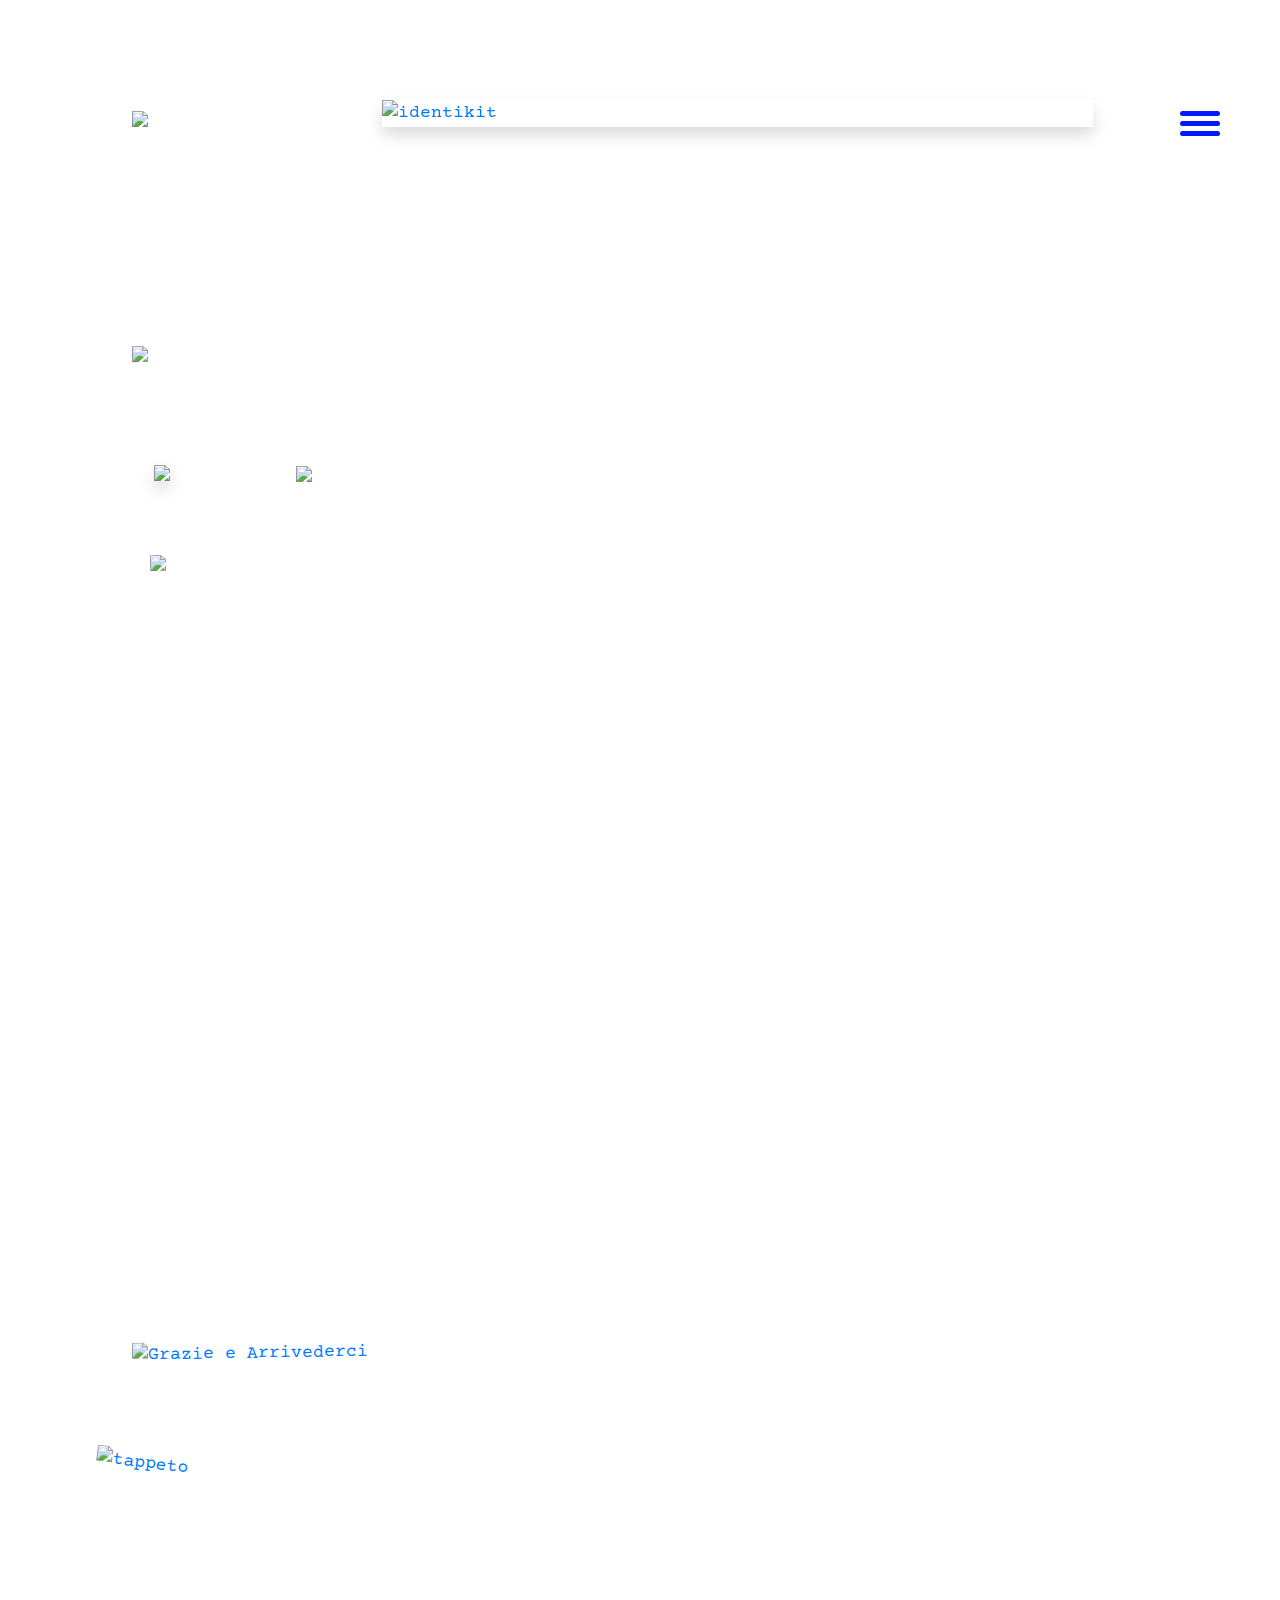
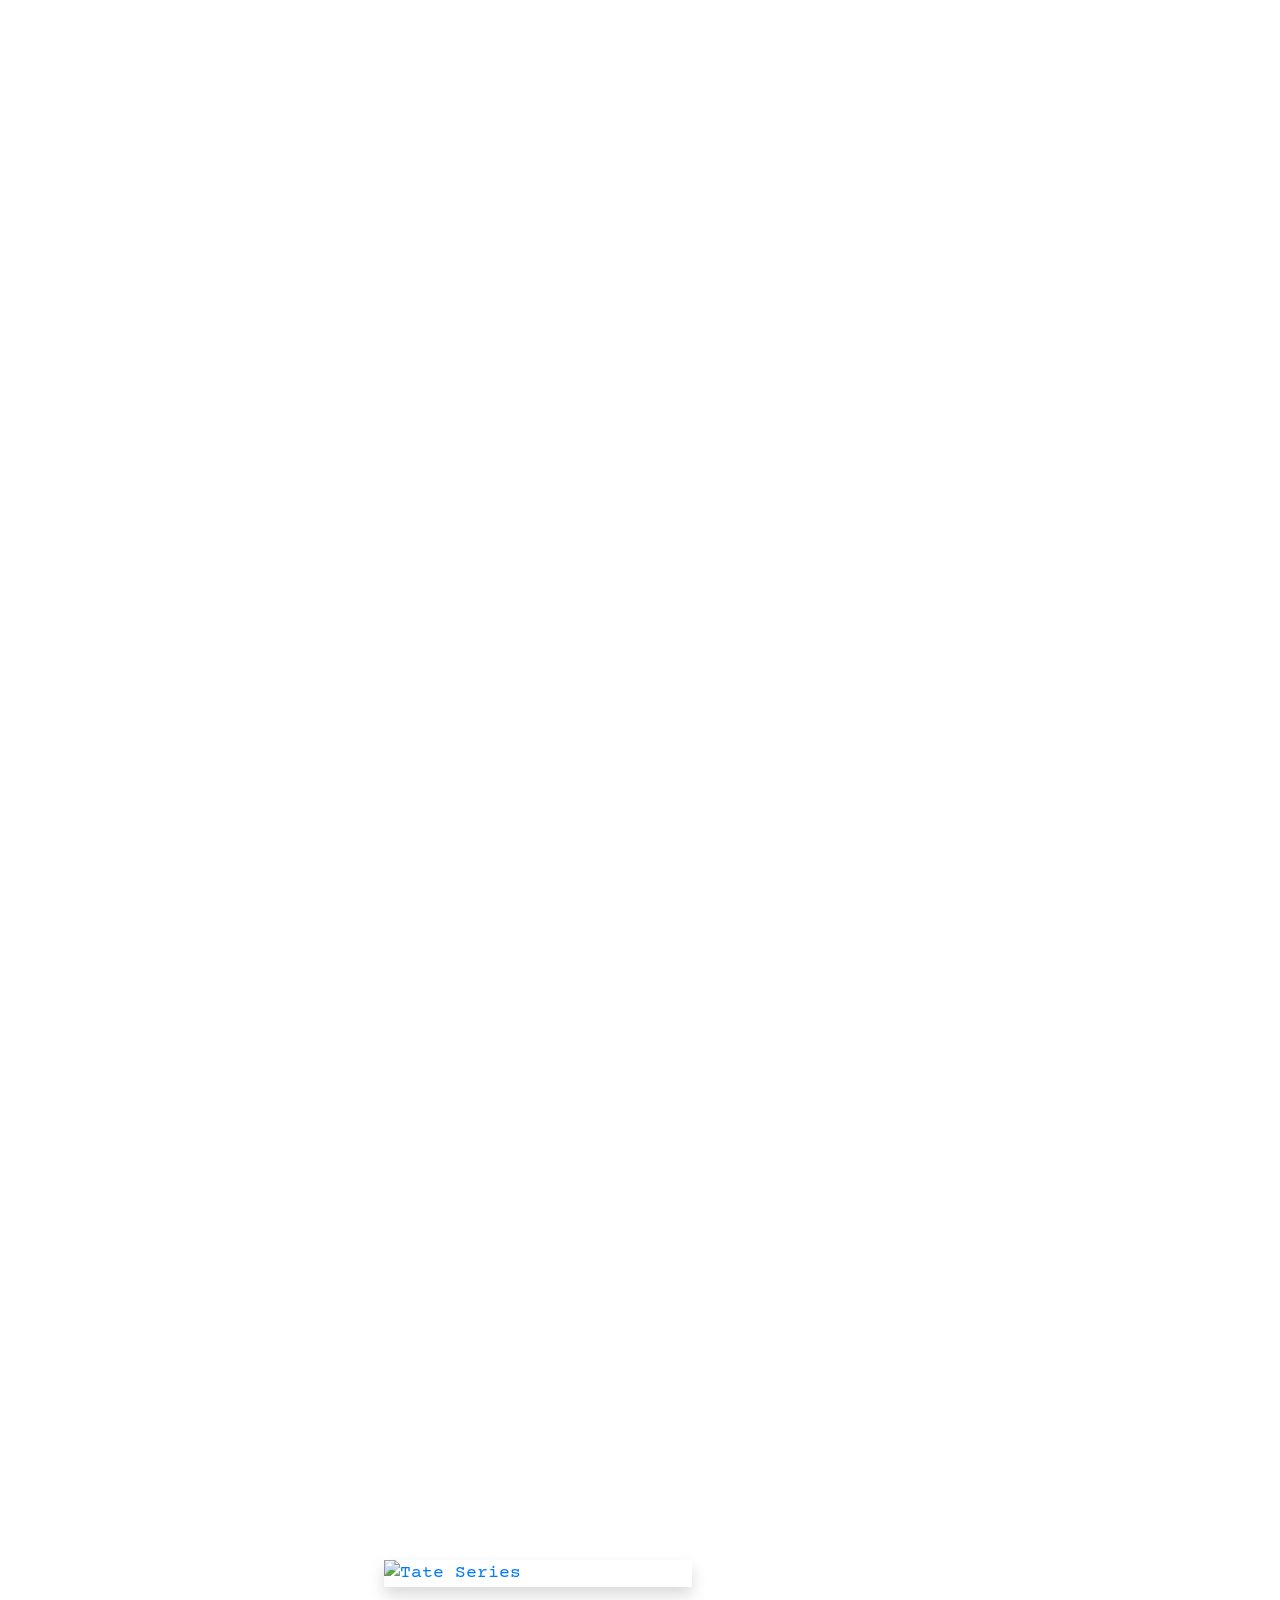
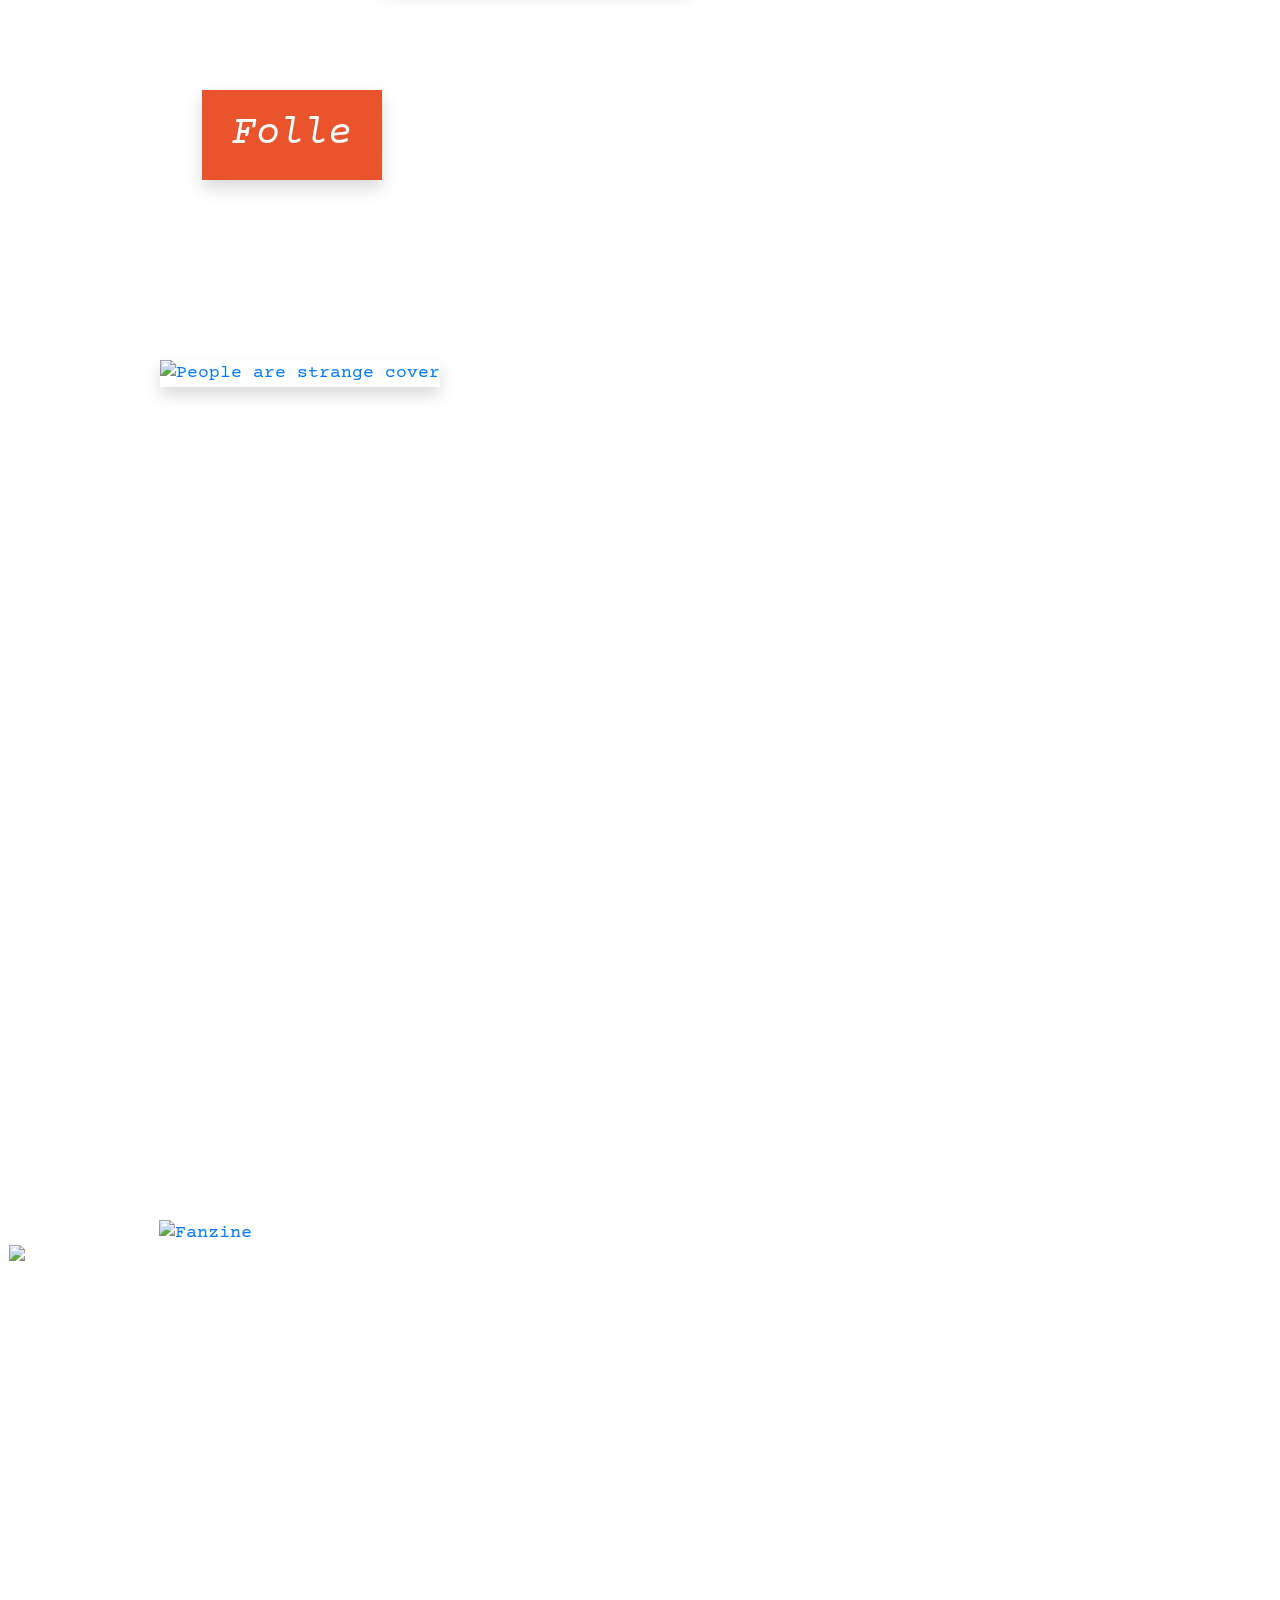
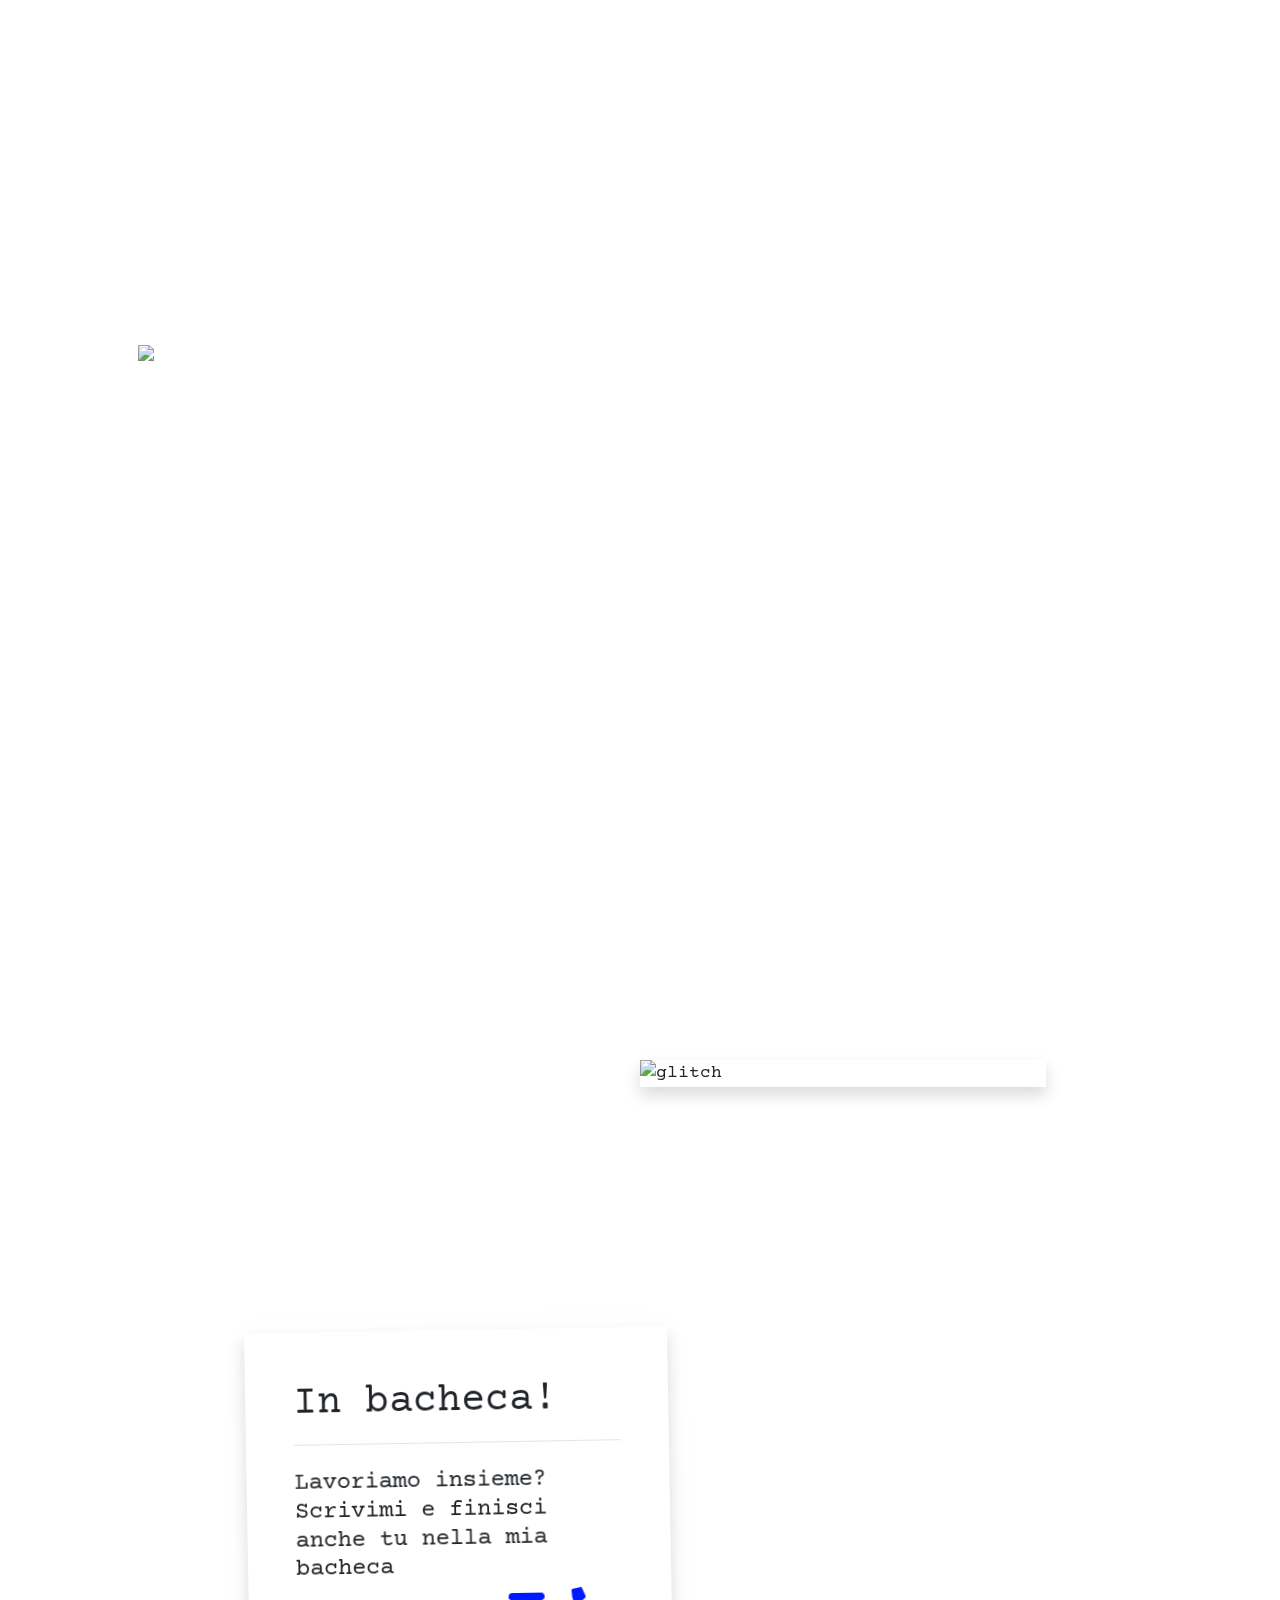
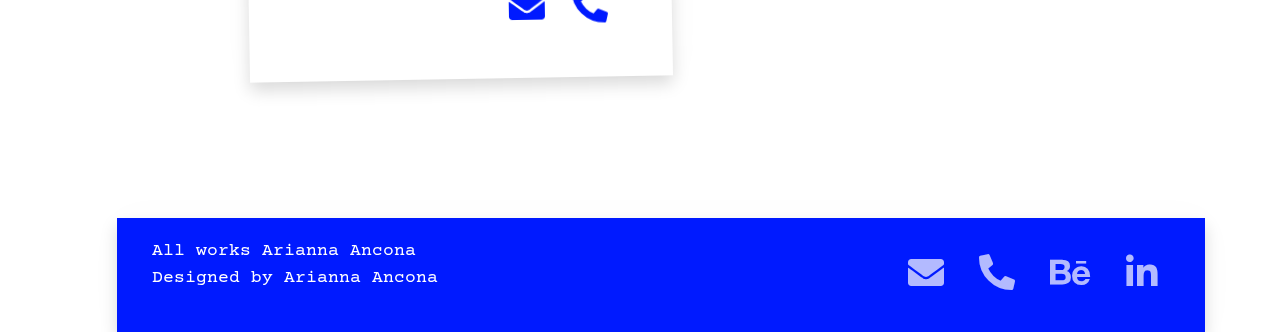
==== index.html @ b1a99811 "Add files via upload" ====
<!doctype html>
<html lang="it">

<head>
    <meta charset="UTF-8">
    <title>Arianna Ancona</title>
    <meta name="viewport" content="width=device-width, initial-scale=1, maximum-scale=1">

    <!-- Collegamento a Bootstrap e Fontawesome-->
    <link rel="stylesheet" href="bootstrap-css/bootstrap.min.css">
    <link rel="stylesheet" href="fontawesome/css/all.min.css">

    <!-- Collegamento a Google Font => Courier Prime -->
    <link rel="preconnect" href="https://fonts.gstatic.com">
    <link href="https://fonts.googleapis.com/css2?family=Courier+Prime:ital,wght@0,400;0,700;1,400;1,700&display=swap" rel="stylesheet">

    <!--  Collegamento a CSS personalizzato -->
    <link rel="stylesheet" href="css/style.css">
    <link rel="stylesheet" href="css/menu.css">
    <link rel="stylesheet" href="css/mediaquery.css">
    
    
     <!-- Favicon -->
    <link rel="icon" type="image/png" href="/cursor01.png"/>




    <style type="text/css">
        html {
            cursor: url("cursor01.svg"), default;
        }


        body {
            font-family: 'Courier Prime', monospace;
            font-size: 18px;
            font-weight: 400;
            background: url(img/Background.png) center center repeat;
            background-size: contain;
            width: 95%;
            margin: 0 auto;
        }

        header {
            width: 85%;
            margin: 0 auto;
            position: fixed;
            padding-top: 0px;
            z-index: 3000 !important;
            display: flex;
        }

        .home {
            width: 50%;
            display: flex;
            align-items: center;
            padding: 0px;

        }

        .menu {
            width: 50%;
            display: flex;
            align-items: center;
            padding: 0px;
            justify-content: flex-end;
        }

        .menu nav {
            position: relative;
        }

        .main {
            width: 90%;
            margin: 0 auto;

        }

    </style>
</head>

<body>
    <!-- MENU -->
    <header>
        <h2 class="home">
            <a href="index.html">
                <img src="img/Logo_BLU.svg">
            </a>
        </h2>

        <div class="menu">
            <nav>
                <input class='menu-toggler' id='menu-toggler' type='checkbox'>
                <label for='menu-toggler'></label>
                <ul>
                    <li class='menu-item'>
                        <a class="mail" href="mailto:ariannancona@icloud.com" target='_blank'><i class="fas fa-envelope"></i></a>
                    </li>
                    <li class='menu-item'>
                        <a class="cell" href="tel:00393336524759" target='_blank'><i class="fas fa-phone-alt"></i></a>
                    </li>
                    <li class='menu-item'>
                        <a class="behance" href="https://www.behance.net/ariannaancona" target='_blank'><i class="fab fa-behance"></i></a>
                    </li>
                </ul>
            </nav>
        </div>
    </header>

    <main>

        <!-- IDENTIKIT -->
        <a href="about.html">
        <img src="img/00_Identikit-Mobile2.jpg" alt="identikit" class="identikitMobile drag-me shadow">
        </a>

        <!-- LOGO -->
        <a href="logo.html"><img src="img/Logo.svg" class="logoPoster logo drag-me"></a>


        <!-- SCONTRINO -->
        <a href="https://www.behance.net/gallery/122953249/Grazie-Arrivederci-Title-Sequence" target="_blank"><img src="img/LOCANDINA.png" alt="Grazie e Arrivederci" class="locandina drag-me"></a>

        <!-- LA VIDA DESPUÉS -->
        <div class="row1">
            <a href="la-vida-despues.html"><img src="img/01_LaVidaDespues/La_Vida_Despues_1.png" width="100%" class="laVidaDespues drag-me shadow"></a>
            <a href="la-vida-despues.html"><img src="img/01_LaVidaDespues/LVD-A6.gif" class="A6gif drag-me"></a>
        </div>

        <div class="row2">
            <!-- TAPPETI -->
            <a href="tappeti.html"><img src="img/04_Tappeti/Tappeto_giallo.png" alt="tappeto" class="tappeti drag-me"></a>
            <!-- ERMIONE -->
            <a href="ermione.html"><img src="img/02_Ermione/Ermione.gif" class="ermione drag-me"></a>

        </div>

        <div class="row3">
            <a href="folle.html" class="folle drag-me shadow">Folle</a>

            <!-- OPTICAL -->
            <a href="optical.html"><img src="img/05_Optical/Optical-01.png" alt="People are strange cover" class="optical drag-me shadow"></a>

            <!-- MANIFESTI -->
            <a href="manifesti.html"><img src="img/06_Manifesti/06_Street%20Art3.jpg" alt="Tate Series " class="shadow drag-me manifesti"></a>
        </div>


        <!-- CAMMINARE -->
        <a href="camminare.html"><img src="img/03_Camminare/Camminare.gif" alt="Fanzine" class="camminare drag-me"></a>

        <!-- SANCTUM -->
        <div class="row4">
            <a href="Sanctum_Codice/index.html" target="_blank"><img src="img/07_Sanctum/07_Sancum-App.png" class="sanctum drag-me"></a>
            <img src="img/07_Sanctum/Sanctum_Lines-14-14.png" class="lineeSanctum">
        </div>



        <div class=" offset-md-1  col-md-5 Tcontact p-5 shadow drag-me">
            <h1>In bacheca!</h1>
            <hr>
            <h4 class="pt-2">Lavoriamo insieme? Scrivimi e finisci anche tu nella mia bacheca</h4>
            <div class="text-right">
                <a class="mail pr-3" href="mailto:ariannancona@icloud.com" target='_blank'><i class="fas fa-envelope fa-2x"></i></a>
                <a class="cell pr-3" href="tel:00393336524759" target='_blank'><i class="fas fa-phone-alt fa-2x"></i></a>
            </div>
        </div>
        <img src="img/Glitch.gif" alt="glitch" class="glitch drag-me shadow">

        <!-- PEOPLE ARE STRANGE -->
        <!--            <img src="img/PeopleAreStrange.png" alt="People are strange cover" class="PasCover drag-me shadow">-->

    </main>
    <footer class="row shadow mt-5 d-flex align-items-center">
        <div class="col-12 col-md-5 d-flex align-items-center justify-content-center justify-content-md-start">
            <span class="text-sm-center text-md-left">All works Arianna Ancona <br> Designed by Arianna Ancona</span>
        </div>
        <div class="col-12 col-md-7 text-center text-md-right">
            <a class="mail" href="mailto:ariannancona@icloud.com" target='_blank'>
            <i class="fas fa-envelope fa-2x "></i>
            </a>
            <a class="cell" href="tel:00393336524759" target='_blank'>
            <i class="fas fa-phone-alt fa-2x "></i>
            </a>
            <a class="behance" href="https://www.behance.net/ariannaancona" target='_blank'>
            <i class="fab fa-behance fa-2x "></i>
            </a>
            <a class="linkedin" href="https://www.linkedin.com/in/arianna-ancona-b0497a1a7/" target='_blank'>
            <i class="fab fa-linkedin-in fa-2x "></i>
            </a>
        </div>
    </footer>




</body>

<script type="text/javascript" src="js/jquery-3.6.0.min.js"></script>
<script type="text/javascript" src="js/jquery-ui-1.12.1/jquery-ui.min.js"></script>

<script type="text/javascript">
    $(function() {
        $(".drag-me").draggable();
    });
</script></html>
---- css/style.css ----
html, body{
    cursor: url("/cursor01.png"), auto;
}



main {
    position: relative;
}

.home img{
    width: 40%;
}

.home a:hover img{
   filter: invert(31%) sepia(98%) saturate(7082%) hue-rotate(356deg) brightness(94%) contrast(117%);
    transform: scale(120%);
}

logoPoster{
   filter: invert(8%) sepia(100%) saturate(7141%) hue-rotate(247deg) brightness(101%) contrast(141%);
    fill: red;
}

.Tcontact a i{
   color: #001AFF; 
}

.Tcontact a i:hover{
   color: red; 
    opacity:1;
    transform: rotate(-5deg) scale(120%);
}

a:hover {
    text-decoration: none;
    transform: rotate(-3deg);
    cursor: url("/cursor02.png"), auto;
}

a:hover img{
    transform: rotate(-4deg);
    filter: grayscale(50%) blur(3px);
    filter: grayscale(100%) contrast(200%);
}

.shadow {
    filter: drop-shadow(1px 1px 20px rgba(0, 0, 0, 0.01));
}

.drag-me {
    z-index: 100;
}

.folle{
        color: white;
        background-color: #ea542c;
        padding: 15px 30px;
        font-family: Courier Prime;
        font-size: 40px;
        font-style: italic;
    }

.folle:hover{
        color: white;
        background-color: darkgrey;
        padding: 15px 30px;
        font-family: Courier Prime;
        font-size: 40px;
        font-style: italic;
        transform: rotate(-4deg);
        filter: grayscale(100%) contrast(200%);
    }


footer {
    background-color: #001AFF;
    padding: 20px;
    margin: 0px;
    color: white;
}

footer a:hover i{
    color: white; 
    opacity:1;
    transform: rotate(-5deg) scale(120%);
}


        footer a {
            padding: 12px;
            color: rgba(255, 255, 255, 0.7);
        }

        footer a:hover {
            color: rgba(255, 255, 255, 1);
        }

        footer span {
            font-size: 18px;
            margin-bottom: 20px;
        }
---- css/menu.css ----
/* MENU */



@media (max-width:400px) {
    header {
            width: 90%;
            position: fixed;
            padding-top: 0px;
            z-index: 3000 !important;
            display: flex;
        }

        .home {
            width: 50%;
            display: flex;
            align-items: center;
            padding: 0px;
        }

        .menu {
            width: 50%;
            display: flex;
            align-items: center;
            justify-content: flex-end;
        }
        
        .menu nav{
            position: relative;
            padding-right: 80px;
            margin-top: -20px;
        }
}

@media (min-width: 401px) and (max-width:800px) {
    header {
            width: 90%;
            position: fixed;
            padding-top: 0px;
            z-index: 3000 !important;
            display: flex;
        }

        .home {
            width: 50%;
            display: flex;
            align-items: center;
            padding: 0px;
            
        }

        .menu {
            width: 50%;
            display: flex;
            align-items: center;
            justify-content: flex-end;
        }
        
        .menu nav{
            position: relative;
            padding-right: 290px;
        }
    
    
}

@media (min-width:801px) and (max-width:1024px) {
    header {
            width: 90%;
            position: fixed;
            padding-top: 0px;
            z-index: 3000 !important;
            display: flex;
        }

        .home {
            width: 50%;
            display: flex;
            align-items: center;
            padding: 0px;
            
        }

        .menu {
            width: 50%;
            display: flex;
            align-items: center;
            justify-content: flex-end;
        }
        
        .menu nav{
            position: relative;
            padding-right: 110px;
        }
}

@media (min-width:1025px) {
    header {
            width: 90%;
            position: fixed;
            padding-top: 0px;
            z-index: 3000 !important;
            display: flex;
        }

        .home {
            width: 50%;
            display: flex;
            align-items: center;
            padding: 0px;
            
        }

        .menu {
            width: 50%;
            display: flex;
            align-items: center;
            justify-content: flex-end;
        }
        
        .menu nav{
            position: relative;
            padding-right: 
        }
}

.menu-toggler {
    position: absolute;
    display: block;
    top: 0;
    bottom: 0;
    right: 0;
    left: 0px;
    margin: auto;
    width: 40px;
    height: 40px;
    z-index: 2;
    opacity: 0;
    cursor: pointer;

}

.menu-toggler:hover + label,
.menu-toggler:hover + label:before,
.menu-toggler:hover + label:after {
    background: red;
}

.menu-toggler:checked + label {
    background: transparent;
}

.menu-toggler:checked + label:before,
.menu-toggler:checked + label:after {
    top: 0px;
    left: 15px;
    width: 40px;
    transform-origin: 50% 50%;
}

.menu-toggler:checked + label:before {
    transform: rotate(45deg);
}

.menu-toggler:checked + label:after {
    transform: rotate(-45deg);
}

.menu-toggler:checked ~ ul .menu-item {
    opacity: 1;
}

.menu-toggler:checked ~ ul .menu-item:nth-child(1) {
    transform: rotate(0deg) translateY(80px);
}

.menu-toggler:checked ~ ul .menu-item:nth-child(2) {
    transform: rotate(-0deg) translateY(180px);
}

.menu-toggler:checked ~ ul .menu-item:nth-child(3) {
    transform: rotate(-0deg) translateY(280px);
}

.menu-toggler:checked ~ ul .menu-item:nth-child(4) {
    transform: rotate(-0deg) translateY(380px);
}

.menu-toggler:checked ~ ul .menu-item:nth-child(5) {
    transform: rotate(-0deg) translateY(480px);
}

.menu-toggler:checked ~ ul .menu-item:nth-child(6) {
    transform: rotate(0deg) translateX(-110px);
}

.menu-toggler:checked ~ ul .menu-item a {
    pointer-events: auto;
}

.menu-toggler + label {
    width: 40px;
    height: 5px;
    display: block;
    z-index: 1;
    border-radius: 2.5px;
    background: rgba(0, 26, 255, 1);
    transition: transform 0.5s, top 0.5s;
    position: absolute;
    display: block;
    top: 0;
    bottom: 0;
    right: 0;
    left: 0;
    margin: auto;
}

.menu-toggler + label:before,
.menu-toggler + label:after {
    width: 40px;
    height: 5px;
    display: block;
    z-index: 1;
    border-radius: 2.5px;
    background: rgba(0, 26, 255, 1);
    transition: transform 0.5s, top 0.5s;
    content: "";
    position: absolute;
    left: 0;
}

.menu-toggler + label:before {
    top: 10px;
}

.menu-toggler + label:after {
    top: -10px;
}

.menu-item:nth-child(1) a {
    transform: rotate(-0deg);
}

.menu-item:nth-child(2) a {
    transform: rotate(0deg);
}

.menu-item:nth-child(3) a {
    transform: rotate(0deg);
}

.menu-item:nth-child(4) a {
    transform: rotate(-0deg);
}

.menu-item:nth-child(5) a {
    transform: rotate(-0deg);
}

.menu-item:nth-child(6) a {
    transform: rotate(-0deg);
}

.menu-item {
    position: absolute;
    display: block;
    top: 0;
    bottom: 0;
    right: 0;
    left: 0;
    margin: auto;
    width: 70px;
    height: 70px;
    display: block;
    opacity: 0;
    transition: 0.5s;
}

.menu-item a {
    display: block;
    width: inherit;
    height: inherit;
    line-height: 80px;
    color: rgba(255, 255, 255, 1);
    background: rgba(0, 26, 255, 1);
    border-radius: 50%;
    text-align: center;
    text-decoration: none;
    font-size: 40px;
    pointer-events: none;
    transition: 0.2s;
    align-items: center;
}

.menu-item a:hover {
    color: white;
    background: rgba(255, 0, 0, 1);
    transform: rotate(-3deg);
    font-size: 34.4444444444px;
}
---- css/mediaquery.css ----
/* MOBILE */
@media (max-width:400px) {
    body {
        padding: 40px 20px; 
        padding
        width: 100%;
    }
    
    
    .menu nav{
        padding-right: 15%;
    }


.identikitMobile {
        width: 100%;
        height: auto;
        margin-top: 20px;
    }
    
    
    .logoPoster{
        width: 50%;
        left: -10px;
        z-index: 9999;
        top: -55px;
        transform: rotate(-1deg);
    }

    .laVidaDespues {
        width: 70%;
        height: auto;
        position: absolute;
        top: 150px;
        left: 35%;
    }

    .A6gif {
        width: 80%;
        position: absolute;
        top: 370px;
        transform: rotate(2deg);
    }
    
    
    .locandina {
        width: 40%;
        position: absolute;
        top: 570px;
        left: 50%;
        z-index: 444;
        transform: rotate(2deg);
    }

    .tappeti {
        width: 160%;
        height: auto;
        justify-content: center;
        transform: rotate(8deg);
        position: absolute;
        left: -150px;
        top: 550px;
    }
    
     .ermione {
        width: 80%;
        height: auto;
        justify-content: center;
        position: absolute;
        top: 900px;
        right: 20px;
    }
    
         .row3 {
        position: absolute;
        top: 1250px;
    }
    
    .folle{
       position: absolute;
        top: 0px;
        margin-left: 40px;
        z-index: 8888;
        
    }

    .optical {
        width: 80%;
        height: auto;
        position: absolute;
        top: 450px;
        right: 20px;
        z-index: 8888;
    }

    .manifesti{
        width: 100%;
        height: auto;
        margin-top: 50px;
    }
 
    
      .camminare {
        width: 110%;
        height: auto;
        position: absolute;
        top: 2000px;
    }

   
   .row4{
        position: absolute;
        top: 2300px;
    }
    
    .sanctum{
        width: 80%;
        left: 12%;
    }
    
    .lineeSanctum{
        width: 140%;
        height: auto;
        position: relative;
        z-index: 0;
        top: -300px;
        left: -30px;
        
    }
    
    .Tcontact{
        background-color: white;
        position: absolute;
        top: 2900px;
        transform: rotate(-1deg);
        z-index: 444;
    }
    
    .glitch{
        width: 100%;
        position: absolute;
        top: 3400px;
    }

    footer {
        position: relative;
        top: 3500px;
        margin-bottom: 20px;
        width: 110%;
        margin: 0 auto;
    }
    
    footer a{
        padding: 0px;
        margin: 0px;
    }

}



/* TABLET */
@media (min-width: 401px) and (max-width:800px) {
    body {
        padding: 70px;
    }


    .identikitMobile {
        width: 100%;
        height: auto;
        margin-top: 20px;
    }
    
    
    .logoPoster{
        width: 45%;
        left: -40px;
        z-index: 9999;
        top: -100px;
        transform: rotate(-1deg);
    }


    .locandina {
        width: 40%;
        position: absolute;
        top: 1100px;
        left: 60%;
        z-index: 444;
        transform: rotate(-2deg);
    }


    .laVidaDespues {
        width: 80%;
        height: auto;
        position: absolute;
        top: 280px;
        left: 30%;
    }

    .A6gif {
        width: 80%;
        position: absolute;
        top: 700px;
        transform: rotate(2deg);
    }

    .tappeti {
        width: 170%;
        height: auto;
        justify-content: center;
        transform: rotate(8deg);
        position: absolute;
        left: -350px;
        top: 1000px;
    }
    
     .ermione {
        width: 80%;
        height: auto;
        justify-content: center;
        position: absolute;
        top: 1700px;
        right: 70px;
    }
    

         .row3 {
        position: absolute;
        top: 220vh;
    }
    
    .folle{
       position: absolute;
        top: 0px;
        margin-left: 40px;
        
    }

    .optical {
        width: 100%;
        height: auto;
        position: absolute;
        top: 100vh;
        z-index: 8888;
    }

    .manifesti{
        width: 100%;
        height: auto;
        margin-top: 50px;
    }
    
    .optical {
        width: 70%;
        height: auto;
        position: absolute;
        top: 800px;
        left: 20%;
    }
    
      .camminare {
        width: 90%;
        height: auto;
        position: absolute;
        top: 3500px;
        left: 18%;
    }

   
   .row4{
        position: absolute;
        top: 380vh;
    }
    
    .sanctum{
        width: 40%;
        left: 5%;
    }
    
    .lineeSanctum{
        width: 135%;
        height: auto;
        position: relative;
        z-index: 0;
        top: -400px;
        left: -150px;
        
    }
    
    .Tcontact{
        background-color: white;
        position: absolute;
        top: 430vh;
        transform: rotate(-1deg);
        z-index: 4444;
    }
    
    .glitch{
        width: 70%;
        position: absolute;
        top: 440vh;
        left: 40%;
    }

    footer {
        position: relative;
        top: 4400px;
        margin-bottom: 20px;
        width: 85%;
        margin: 0 auto;
    }
}

/* IPAD PRO */
@media (min-width:801px) and (max-width:1024px) {
    body {
        padding: 100px;
    }

    .identikit {
        width: 80%;
        height: auto;
        display: none;
    }

    .identikitMobile {
        left: 20%;
        width: 70%;
        height: auto;
    }
    
    .logoPoster{
        width: 35%;
        z-index: 9999;
        top: -80px;
        transform: rotate(-1deg);
    }


    .locandina {
        width: 35%;
        position: absolute;
        top: 790px;
        left: -20px;
        z-index: 444;
        transform: rotate(-2deg);
    }

    .row1 {
        position: absolute;
        top: 200px;
    }

    .laVidaDespues {
        width: 60%;
        height: auto;
        position: relative;
        top: 0px;
        left: 40%;
    }

    .A6gif {
        width: 50%;
        position: relative;
        top: -390px;
        left: 10%;
        transform: rotate(-2deg);
    }

    .row2 {
        position: absolute;
        top: 900px;
    }

    .tappeti {
        width: 130%;
        height: auto;
        justify-content: center;
        transform: rotate(7deg);
        position: relative;
        left: -40%;
        top: 0px;
    }
    
       .ermione {
        width: 45%;
        height: auto;
        position: relative;
        top: -550px;
        left: 50%
    }

     .row3 {
        position: absolute;
        top: 130vh;
    }
    
    .folle{
       position: absolute;
        top: 150px;
        
    }

    .optical {
        width: 50%;
        height: auto;
        position: relative;
        top:500px;
        left: -30%;
        z-index: 8888;
    }

    .manifesti{
        width: 70%;
        height: auto;
        position: absolute;
        top: -200px;
        left: 35%;   
    }
    
    .camminare {
        width: 70%;
        height: auto;
        position: relative;
        top: 170vh;
        left: 30%;
    }
    
        .row4{
        position: absolute;
        top: 240vh;
    }
    
    .sanctum{
        width: 40%;
        left: 5%;
    }
    
    .lineeSanctum{
        width: 135%;
        height: auto;
        position: relative;
        z-index: 0;
        top: -600px;
        left: -150px;
        
    }
    
    .Tcontact{
        background-color: white;
        position: absolute;
        top: 290vh;
        transform: rotate(-1deg);
        z-index: 4444;
    }
    
    .glitch{
        width: 60%;
        position: absolute;
        top: 225vh;
        left: 45%;
    }
 

    footer {
        width: 85%;
        margin: 0 auto;
        position: absolute;
        top: 4500px;
    }
}





/* DESKTOP */
@media (min-width:1025px) {
    body {
        padding: 100px;
    }

    .identikit {
        width: 70%;
        height: auto;
        display: none;
    }

    .identikitMobile {
        width: 70%;
        height: auto;
        position: absolute;
        left: 250px;
    }
    
    .logoPoster{
        width: 35%;
        z-index: 9999;
        top: 240px;
        transform: rotate(-1deg);
    }


    .locandina {
        width: 30%;
        position: absolute;
        top: 1240px;
        left: 0px;
        z-index: 444;
        transform: rotate(-1deg);
    }

    .row1 {
        position: absolute;
        top: 40vh;
    }

    .laVidaDespues {
        width: 50%;
        height: auto;
        position: relative;
        top: 0px;
        left: 50%;
    }

    .A6gif {
        width: 40%;
        position: relative;
        top: 10vh;
        left: -20%;
        transform: rotate(-2deg);
    }

    .row2 {
        position: absolute;
        top: 150vh;
    }

    .tappeti {
        width: 110%;
        height: auto;
        justify-content: center;
        transform: rotate(7deg);
        position: relative;
        left: -30%;
        top: 0px;
    }
    
    .ermione {
        width: 50%;
        height: auto;
        position: relative;
        top: -110vh;
        left: 50%;
    }

    

    .row3 {
        position: absolute;
        top: 340vh;
    }
    
    .folle{
       position: absolute;
        left: 25%;
        top: 130px;
        
    }

    .optical {
        width: 85%;
        height: auto;
        position: relative;
        top: 400px;
        left: 10%;
        z-index: 8888;
    }

    .manifesti{
        width: 110%;
        height: auto;
        position: absolute;
        left: 90%;   
    }
    
    .camminare {
        width: 60%;
        height: auto;
        position: relative;
        top: 480vh;
    }
    
    
    .row4{
        position: absolute;
        top: 560vh;
    }
    
    .sanctum{
        left: 15%;
    }
    
    .lineeSanctum{
        width: 120%;
        height: auto;
        position: relative;
        z-index: 0;
        top: -700px;
        left: -150px;
        
    }
    
    .Tcontact{
        background-color: white;
        position: absolute;
        top: 670vh;
        left: 3%;
        transform: rotate(-1deg);
        z-index: 4444;
    }
    
    .glitch{
        width: 40%;
        position: absolute;
        top: 640vh;
        left: 50%;
    }
    
    
/*    optical project */
    .op01{
        margin-top: -100px;
    }
    
/*
    .PasCover {
        width: 40%;
        height: auto;
        position: relative;
        top: -10vh;
        left: 15%;
    }
*/


    footer {
        position: absolute;
        top: 730vh;
        width: 85%;
        margin: 0 auto;
    }
}
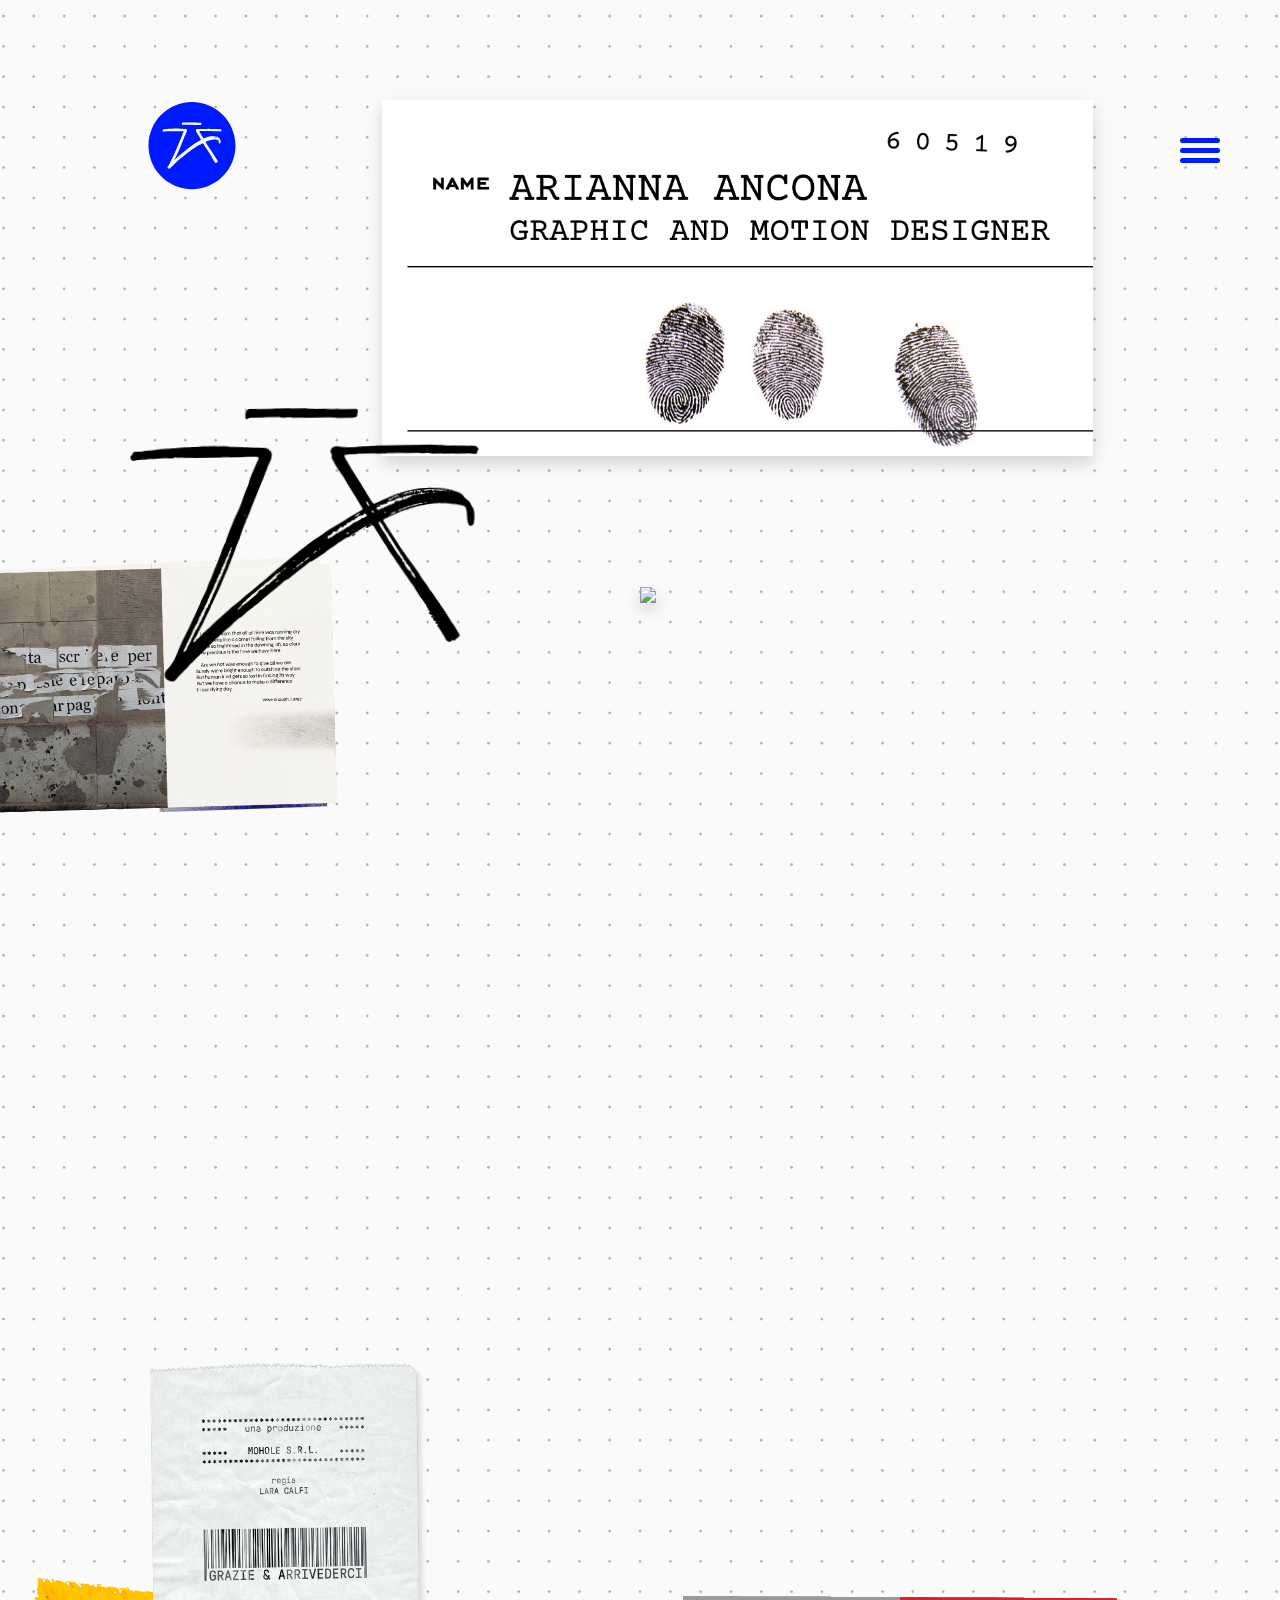
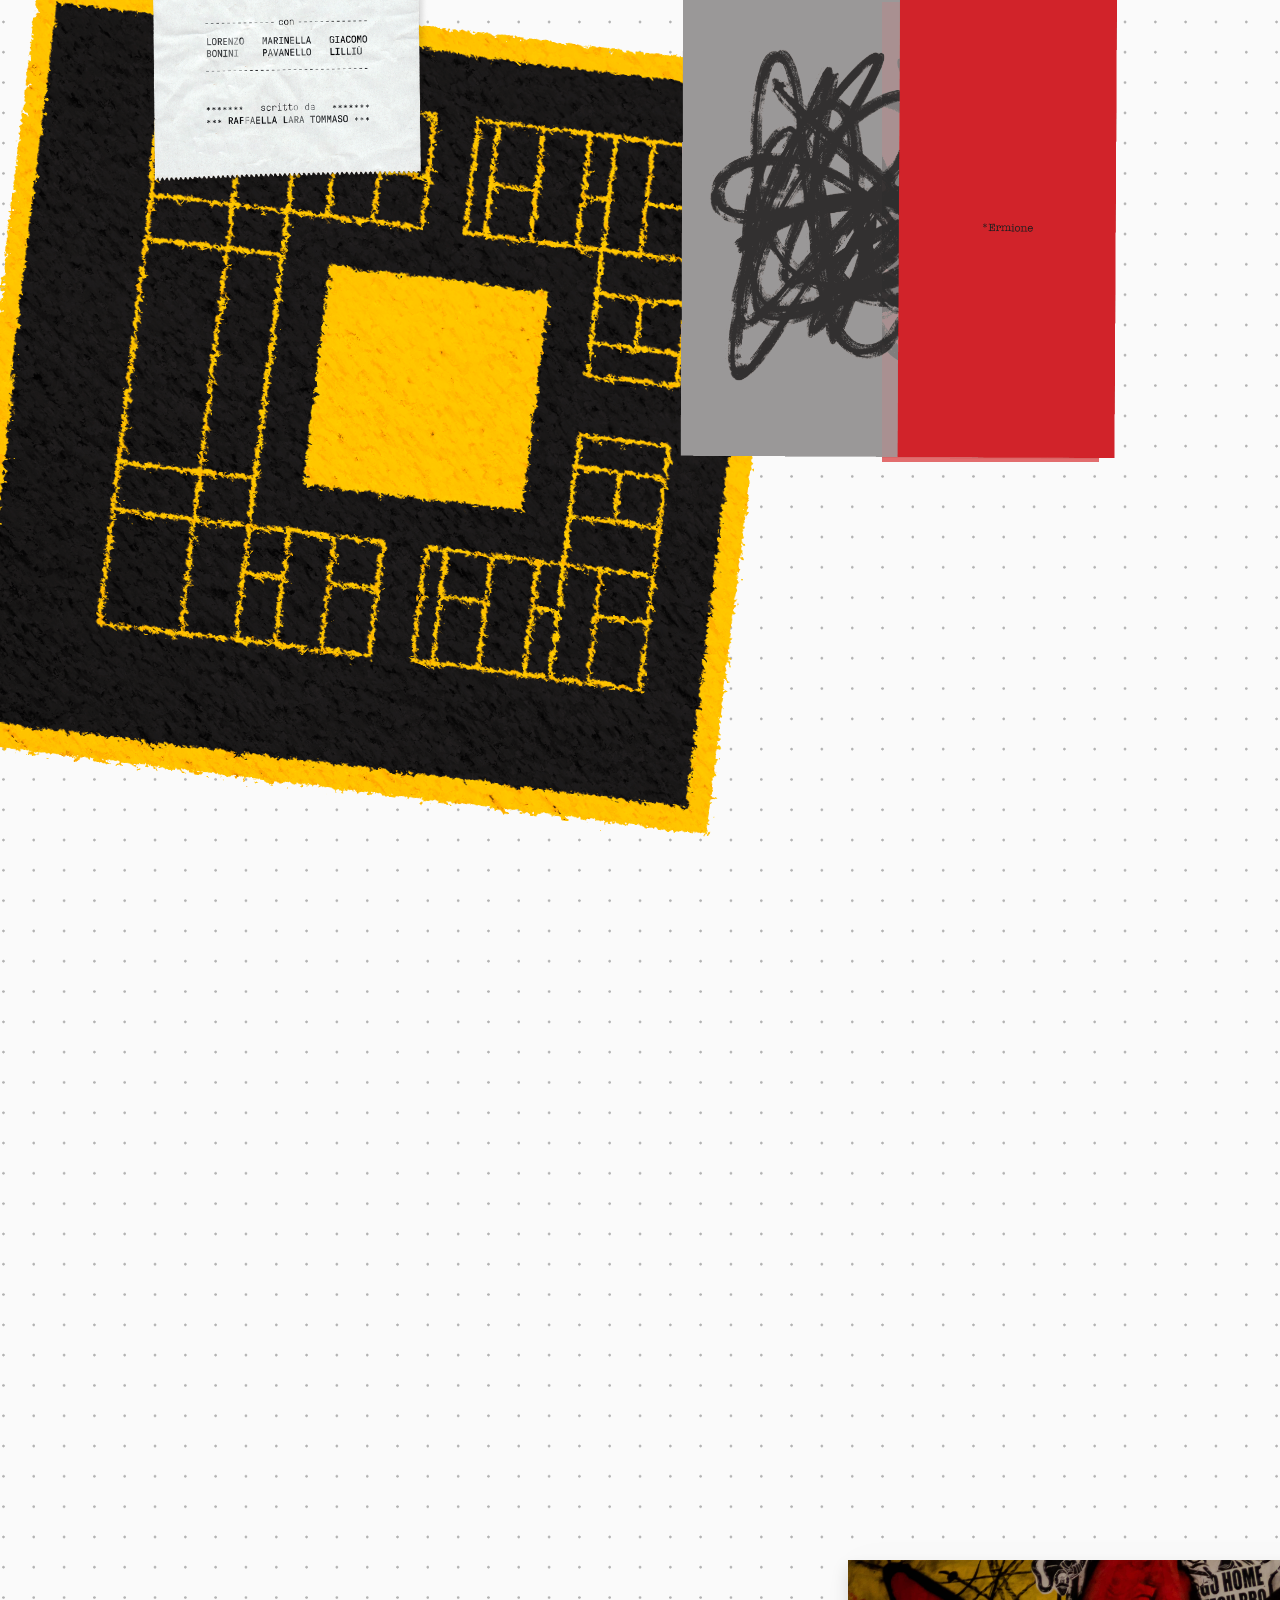
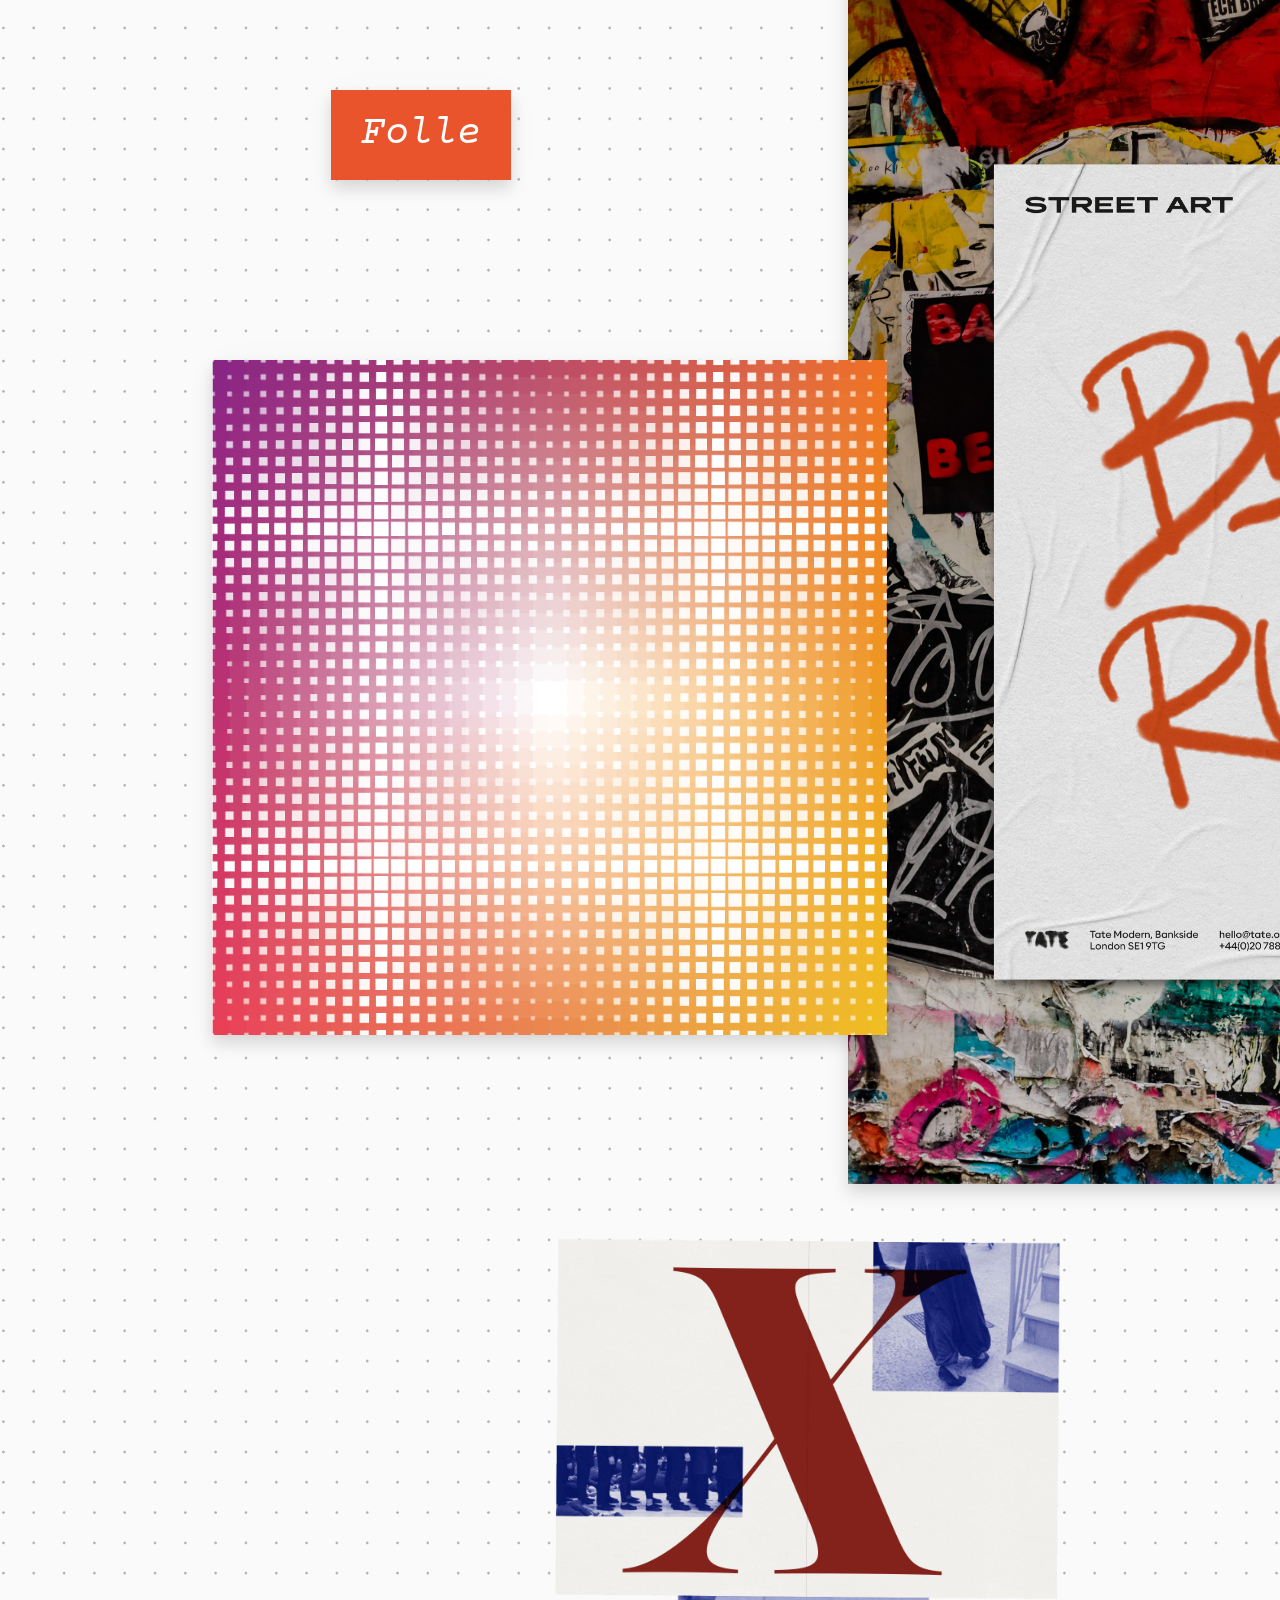
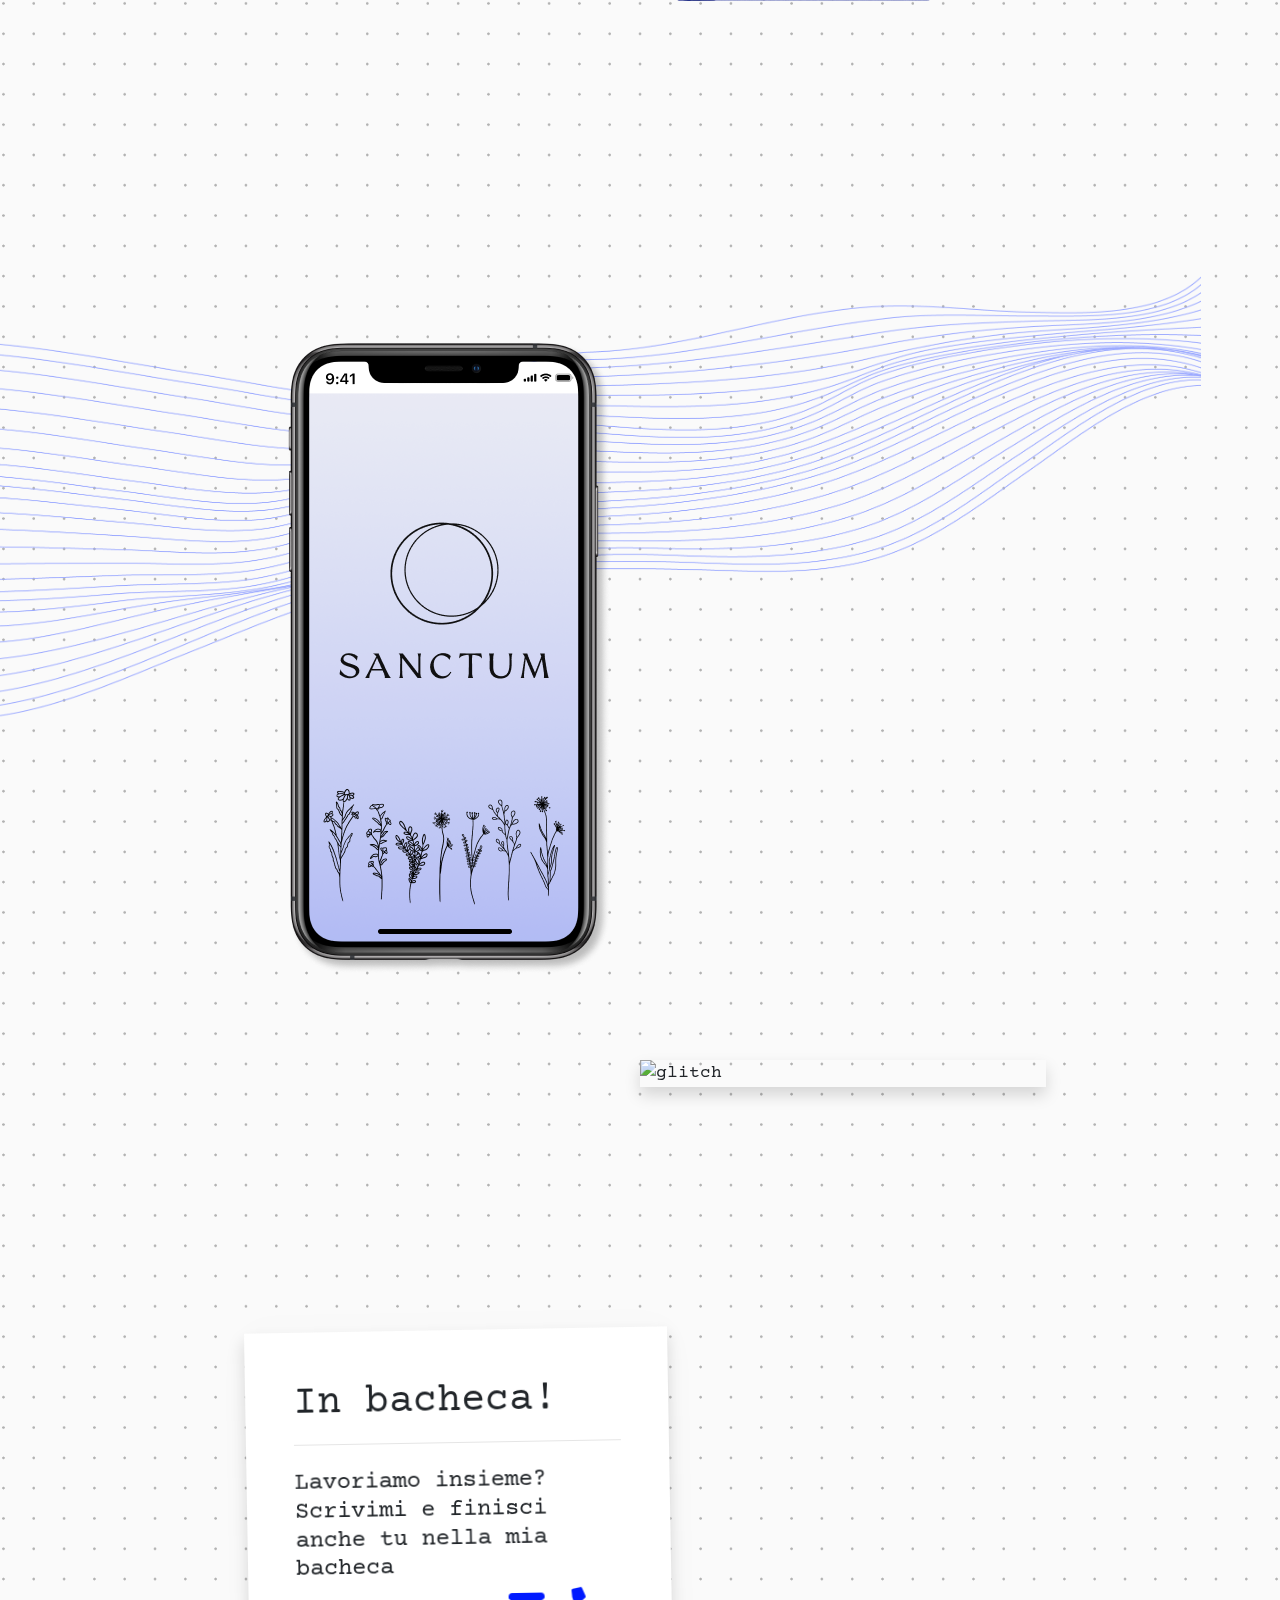
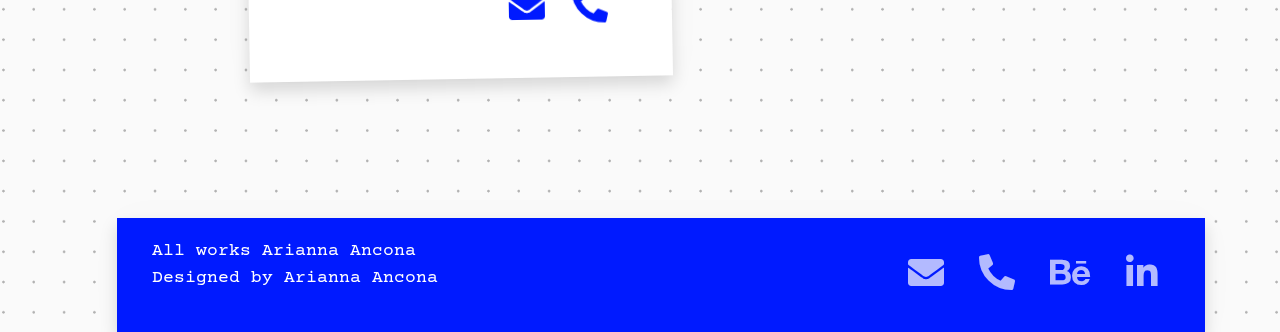
==== commit 965e0ba1: "Add files via upload" ====
--- a/index.html
+++ b/index.html
@@ -152,7 +152,7 @@
 
         <!-- SANCTUM -->
         <div class="row4">
-            <a href="Sanctum_Codice/index.html" target="_blank"><img src="img/07_Sanctum/07_Sancum-App.png" class="sanctum drag-me"></a>
+            <a href="https://sanctum.netlify.app/" target="_blank"><img src="img/07_Sanctum/07_Sancum-App.png" class="sanctum drag-me"></a>
             <img src="img/07_Sanctum/Sanctum_Lines-14-14.png" class="lineeSanctum">
         </div>
 
@@ -169,8 +169,6 @@
         </div>
         <img src="img/Glitch.gif" alt="glitch" class="glitch drag-me shadow">
 
-        <!-- PEOPLE ARE STRANGE -->
-        <!--            <img src="img/PeopleAreStrange.png" alt="People are strange cover" class="PasCover drag-me shadow">-->
 
     </main>
     <footer class="row shadow mt-5 d-flex align-items-center">
